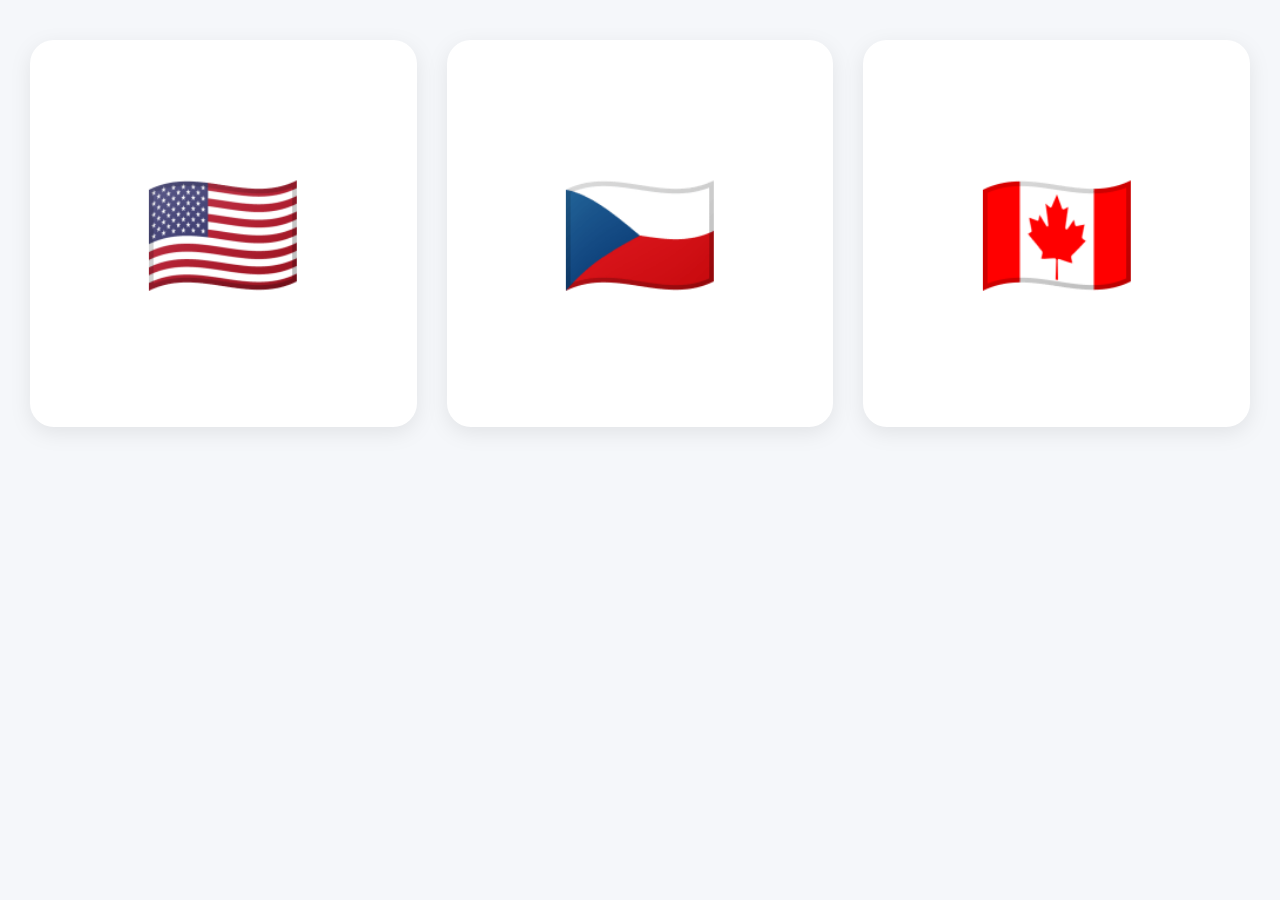
==== index.html @ 108f30c9 "Add files via upload" ====
<!DOCTYPE html>
<html lang="cs">
<head>
    <meta charset="UTF-8">
    <meta name="viewport" content="width=device-width, initial-scale=1.0">
    <title>Fotogalerie Světa - ÁMOS</title>
    <link rel="stylesheet" href="styles.css">
</head>
<body>

    <main class="app-container">
        
        <!-- HLAVNÍ STRÁNKA: GRID VLAJEK (3 VEDLE SEBE) -->
        <section id="home-view" class="view active">
            <div id="countries-grid" class="countries-grid">
                <!-- Dynamicky plněno z JS (USA, CZ, Kanada) -->
            </div>
        </section>

        <!-- DETAIL ZEMĚ -->
        <section id="detail-view" class="view">
            <header class="detail-header">
                <button id="back-btn" class="btn-back">⬅ Zpět</button>
                <h1 id="country-title">Název země</h1>
            </header>
            
            <div class="detail-content">
                <!-- Úvodní text o zemi -->
                <div class="main-info-card">
                    <p id="main-country-desc">Popisek k zemi...</p>
                </div>

                <!-- JEDNA HLAVNÍ FOTOGRAFIE S POPISEK POD NÍ (Není klikatelná) -->
                <div class="main-photo-card">
                    <div class="main-photo-wrapper">
                        <img id="main-display-img" src="" alt="Zobrazená fotografie">
                    </div>
                    <div class="main-photo-caption-box">
                        <p id="main-display-caption">Popisek fotografie...</p>
                    </div>
                </div>

                <!-- PÁS MINIATUR PRO PREKLIKÁVÁNÍ -->
                <div class="thumbnails-section-label">Fotografie v albu:</div>
                <div id="thumbnails-container" class="thumbnails-container">
                    <!-- Dynamicky naskládané miniatury -->
                </div>
            </div>
        </section>

    </main>

    <script src="app.js"></script>
</body>
</html>
---- styles.css ----
@import url('https://fonts.googleapis.com/css2?family=Montserrat:wght@400;700;900&display=swap');

* {
    box-sizing: border-box;
    margin: 0;
    padding: 0;
    -webkit-tap-highlight-color: transparent;
}

body {
    font-family: 'Montserrat', sans-serif;
    background-color: #f5f7fa;
    color: #2c3e50;
    overflow-x: hidden;
}

.app-container {
    width: 100%;
    min-height: 100vh;
    display: flex;
    flex-direction: column;
    position: relative;
}

.view {
    display: none;
    width: 100%;
    padding: 40px 30px;
}

.view.active {
    display: flex;
    flex-direction: column;
}

.detail-header {
    display: flex;
    align-items: center;
    gap: 20px;
    margin-bottom: 30px;
}

.detail-header h1 {
    font-size: 2.5rem;
    font-weight: 900;
    color: #1a252f;
}

.btn-back {
    min-width: 120px;
    min-height: 50px;
    padding: 10px 20px;
    background-color: #ffffff;
    border: none;
    border-radius: 12px;
    font-family: 'Montserrat', sans-serif;
    font-weight: 700;
    font-size: 1.2rem;
    color: #2c3e50;
    filter: drop-shadow(0px 6px 10px rgba(0, 0, 0, 0.08));
    display: flex;
    align-items: center;
    justify-content: center;
}

.btn-primary {
    min-height: 48px;
    padding: 12px 24px;
    background-color: #28bebe;
    color: #ffffff;
    border: none;
    border-radius: 12px;
    font-family: 'Montserrat', sans-serif;
    font-weight: 700;
    font-size: 1.1rem;
    cursor: pointer;
}

.btn-secondary {
    min-height: 48px;
    padding: 12px 24px;
    background-color: #e2e8f0;
    color: #2c3e50;
    border: none;
    border-radius: 12px;
    font-family: 'Montserrat', sans-serif;
    font-weight: 700;
    font-size: 1.1rem;
    cursor: pointer;
}

.btn-danger {
    min-height: 44px;
    padding: 8px 16px;
    background-color: #e74c3c;
    color: white;
    border: none;
    border-radius: 12px;
    font-family: 'Montserrat', sans-serif;
    font-weight: 700;
    cursor: pointer;
}

.btn-back:active, .btn-primary:active, .btn-secondary:active, .btn-danger:active, .country-tile-emoji:active {
    transform: scale(0.96);
    opacity: 0.9;
}

/* GRID VLAJEK 3 VEDLE SEBE */
.countries-grid {
    display: grid;
    grid-template-columns: repeat(3, 1fr);
    gap: 30px;
    width: 100%;
}

.country-tile-emoji {
    background-color: #ffffff;
    aspect-ratio: 1 / 1;
    border-radius: 24px;
    display: flex;
    align-items: center;
    justify-content: center;
    filter: drop-shadow(0px 6px 10px rgba(0, 0, 0, 0.08));
    font-size: 8rem;
    transition: transform 0.1s ease;
    cursor: pointer;
}

.detail-content {
    display: flex;
    flex-direction: column;
    gap: 30px;
}

.main-info-card {
    background-color: #ffffff;
    border-radius: 24px;
    padding: 25px 30px;
    filter: drop-shadow(0px 6px 10px rgba(0, 0, 0, 0.08));
    font-size: 1.3rem;
    line-height: 1.7;
    color: #2c3e50;
}

/* KARTA PRO HLAVNÍ FOTOGRAFII */
.main-photo-card {
    background-color: #ffffff;
    border-radius: 24px;
    padding: 24px;
    filter: drop-shadow(0px 6px 10px rgba(0, 0, 0, 0.08));
}

.main-photo-wrapper {
    width: 100%;
    border-radius: 12px;
    overflow: hidden;
    background-color: #1a252f;
    display: flex;
    align-items: center;
    justify-content: center;
}

.main-photo-wrapper img {
    width: 100%;
    height: auto;
    max-height: 55vh;
    object-fit: contain;
    display: block;
}

.main-photo-caption-box {
    margin-top: 20px;
    font-size: 1.4rem;
    font-weight: 700;
    color: #1a252f;
}

/* HORIZONTÁLNÍ SEZNAM MINIATUR K PŘEKLIKÁVÁNÍ */
.thumbnails-section-label {
    font-weight: 700;
    font-size: 1.2rem;
    color: #2c3e50;
    margin-bottom: -15px;
    margin-top: 5px;
}

.thumbnails-container {
    display: flex;
    gap: 15px;
    overflow-x: auto;
    padding: 10px 5px;
    -webkit-overflow-scrolling: touch;
    scroll-snap-type: x mandatory;
}

.thumb-item {
    flex: 0 0 130px;
    height: 130px;
    border-radius: 16px;
    overflow: hidden;
    background-color: #1a252f;
    border: 4px solid transparent;
    cursor: pointer;
    scroll-snap-align: start;
    filter: drop-shadow(0px 4px 8px rgba(0, 0, 0, 0.05));
}

.thumb-item.active {
    border-color: #28bebe; /* Tyrkysový aktivní rámeček */
}

.thumb-item img {
    width: 100%;
    height: 100%;
    object-fit: cover;
}

.thumbnails-container::-webkit-scrollbar {
    height: 6px;
}
.thumbnails-container::-webkit-scrollbar-thumb {
    background-color: #cbd5e1;
    border-radius: 3px;
}

/* ADMIN PANEL */
.admin-body {
    background-color: #f0f4f8;
    padding: 0;
}

.admin-auth-wrapper {
    width: 100vw;
    height: 100vh;
    display: flex;
    justify-content: center;
    align-items: center;
}

.admin-login-card {
    background: #ffffff;
    padding: 45px;
    border-radius: 24px;
    filter: drop-shadow(0px 6px 10px rgba(0, 0, 0, 0.08));
    width: 100%;
    max-width: 500px;
    text-align: center;
    display: flex;
    flex-direction: column;
    gap: 25px;
}

.admin-login-card h2 {
    font-weight: 900;
    font-size: 2rem;
}

.admin-login-actions {
    display: flex;
    justify-content: center;
    width: 100%;
}

.admin-dashboard {
    padding: 40px;
    width: 100%;
    max-width: 1400px;
    margin: 0 auto;
}

.admin-dashboard-header {
    display: flex;
    justify-content: space-between;
    align-items: center;
    margin-bottom: 40px;
    border-bottom: 3px solid #e2e8f0;
    padding-bottom: 20px;
}

.admin-grid-layout {
    display: grid;
    grid-template-columns: 1.2fr 0.8fr;
    gap: 40px;
    align-items: start;
}

.admin-panel-card {
    background: #ffffff;
    border-radius: 24px;
    padding: 35px;
    filter: drop-shadow(0px 6px 10px rgba(0, 0, 0, 0.08));
    display: flex;
    flex-direction: column;
    gap: 20px;
}

.admin-panel-card h2 {
    font-weight: 900;
    border-bottom: 2px solid #f5f7fa;
    padding-bottom: 10px;
}

.form-group {
    display: flex;
    flex-direction: column;
    gap: 8px;
    width: 100%;
}

.form-group label {
    font-weight: 700;
    color: #2c3e50;
}

input[type="text"], input[type="password"], textarea {
    width: 100%;
    min-height: 48px;
    padding: 12px;
    border: 2px solid #cbd5e1;
    border-radius: 12px;
    font-family: 'Montserrat', sans-serif;
    font-size: 1rem;
    color: #1a252f;
    background-color: #ffffff;
}

textarea {
    min-height: 100px;
    resize: vertical;
}

.drag-drop-zone {
    border: 3px dashed #cbd5e1;
    background-color: #f8fafc;
    border-radius: 16px;
    padding: 30px 20px;
    text-align: center;
    cursor: pointer;
    transition: all 0.2s ease;
    display: flex;
    flex-direction: column;
    align-items: center;
    gap: 10px;
}

.drag-drop-zone.dragover {
    border-color: #28bebe;
    background-color: #ecfdf5;
}

.drag-drop-zone p {
    font-weight: 700;
    color: #475569;
}

.drag-drop-zone span {
    font-size: 0.9rem;
    color: #94a3b8;
}

.uploaded-photos-preview-list {
    display: flex;
    flex-direction: column;
    gap: 15px;
    margin-top: 10px;
}

.uploaded-photo-row {
    display: grid;
    grid-template-columns: 80px 1fr auto;
    gap: 15px;
    align-items: center;
    background: #f1f5f9;
    padding: 12px;
    border-radius: 12px;
    border: 1px solid #e2e8f0;
}

.uploaded-photo-row img {
    width: 80px;
    height: 60px;
    object-fit: cover;
    border-radius: 6px;
    background-color: #000;
}

.admin-countries-list {
    display: flex;
    flex-direction: column;
    gap: 15px;
}

.admin-country-item {
    display: flex;
    justify-content: space-between;
    align-items: center;
    padding: 15px 20px;
    background: #f8fafc;
    border-radius: 16px;
    border: 1px solid #e2e8f0;
}

.admin-country-info {
    display: flex;
    align-items: center;
    gap: 15px;
    font-size: 1.2rem;
    font-weight: 700;
}

.admin-country-flag-preview {
    font-size: 2rem;
}

.hidden {
    display: none !important;
}
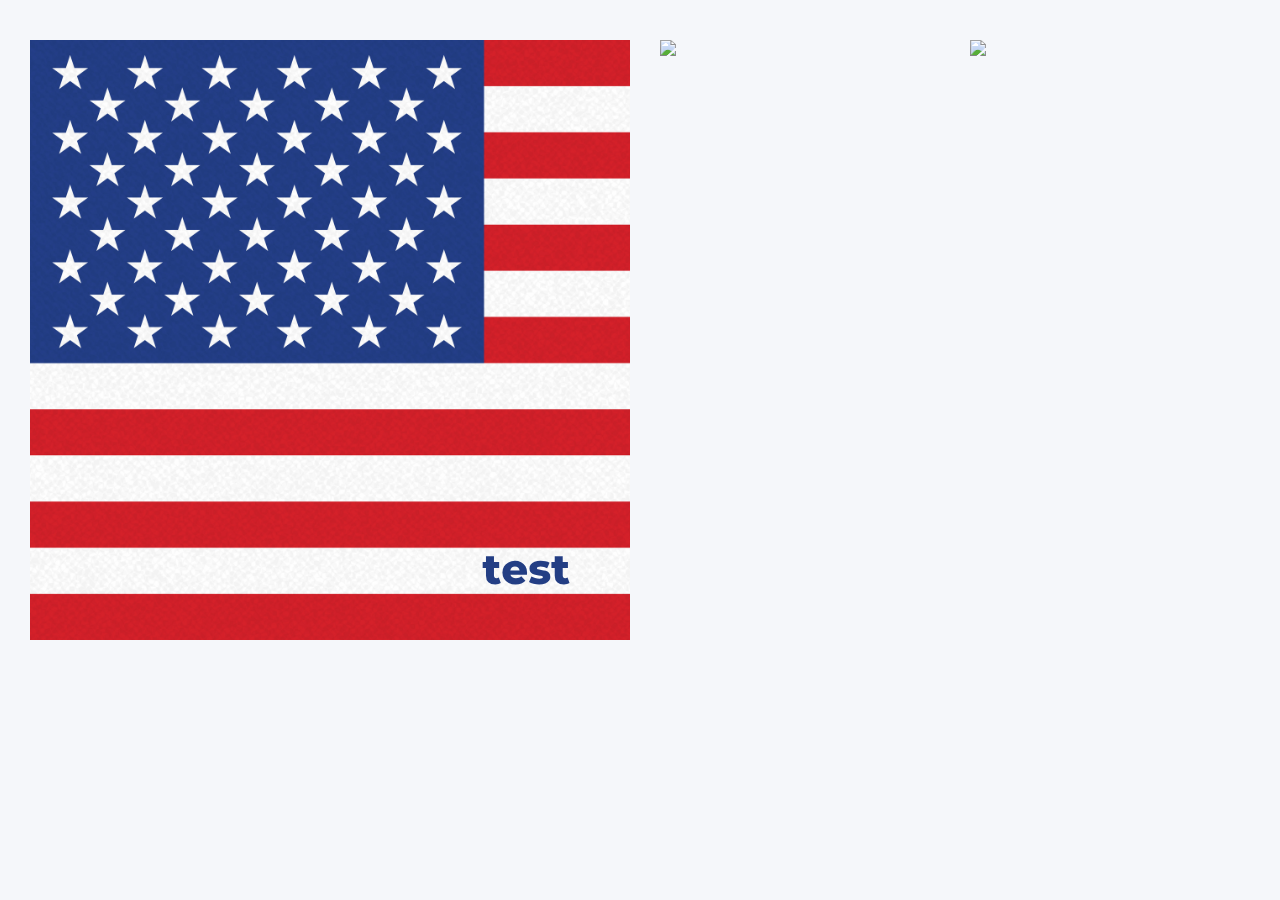
==== commit ffa36bec: "Refactor HTML structure and comments in index.html" ====
--- a/index.html
+++ b/index.html
@@ -8,31 +8,35 @@
 </head>
 <body>
 
+    <!-- FIXNÍ KONTEJNER PRO ÁMOS OBRAZOVKU 1080x1000 px -->
     <main class="app-container">
         
-        <!-- HLAVNÍ STRÁNKA: GRID VLAJEK (3 VEDLE SEBE) -->
+        <!-- HLAVNÍ STRÁNKA: GRID GRAFICKÝCH DLAŽDIC (3 VEDLE SEBE) -->
         <section id="home-view" class="view active">
             <div id="countries-grid" class="countries-grid">
-                <!-- Dynamicky plněno z JS (USA, CZ, Kanada) -->
+                <!-- Dynamicky plněno z JS pomocí obrázků DE, ENG, USA -->
             </div>
         </section>
 
         <!-- DETAIL ZEMĚ -->
         <section id="detail-view" class="view">
+            <!-- NOVÁ HLAVIČKA: Název a popisek vedle sebe pro úsporu místa -->
             <header class="detail-header">
                 <button id="back-btn" class="btn-back">⬅ Zpět</button>
-                <h1 id="country-title">Název země</h1>
+                <div class="header-text-block">
+                    <h1 id="country-title">USA</h1>
+                    <div class="main-info-card-inline">
+                        <p id="main-country-desc">Popisek k zemi...</p>
+                    </div>
+                </div>
             </header>
             
             <div class="detail-content">
-                <!-- Úvodní text o zemi -->
-                <div class="main-info-card">
-                    <p id="main-country-desc">Popisek k zemi...</p>
-                </div>
-
-                <!-- JEDNA HLAVNÍ FOTOGRAFIE S POPISEK POD NÍ (Není klikatelná) -->
+                <!-- HLAVNÍ ZOBRAZENÁ FOTOGRAFIE SE ŠIPKAMI -->
                 <div class="main-photo-card">
                     <div class="main-photo-wrapper">
+                        <button id="prev-photo-btn" class="nav-arrow-btn prev">◀</button>
+                        <button id="next-photo-btn" class="nav-arrow-btn next">▶</button>
                         <img id="main-display-img" src="" alt="Zobrazená fotografie">
                     </div>
                     <div class="main-photo-caption-box">
@@ -40,10 +44,12 @@
                     </div>
                 </div>
 
-                <!-- PÁS MINIATUR PRO PREKLIKÁVÁNÍ -->
-                <div class="thumbnails-section-label">Fotografie v albu:</div>
-                <div id="thumbnails-container" class="thumbnails-container">
-                    <!-- Dynamicky naskládané miniatury -->
+                <!-- HORIZONTÁLNÍ PÁS MINIATUR -->
+                <div class="thumbnails-wrapper-row">
+                    <div class="thumbnails-section-label">Fotografie v albu:</div>
+                    <div id="thumbnails-container" class="thumbnails-container">
+                        <!-- Miniatury -->
+                    </div>
                 </div>
             </div>
         </section>
@@ -52,4 +58,4 @@
 
     <script src="app.js"></script>
 </body>
-</html>+</html>
